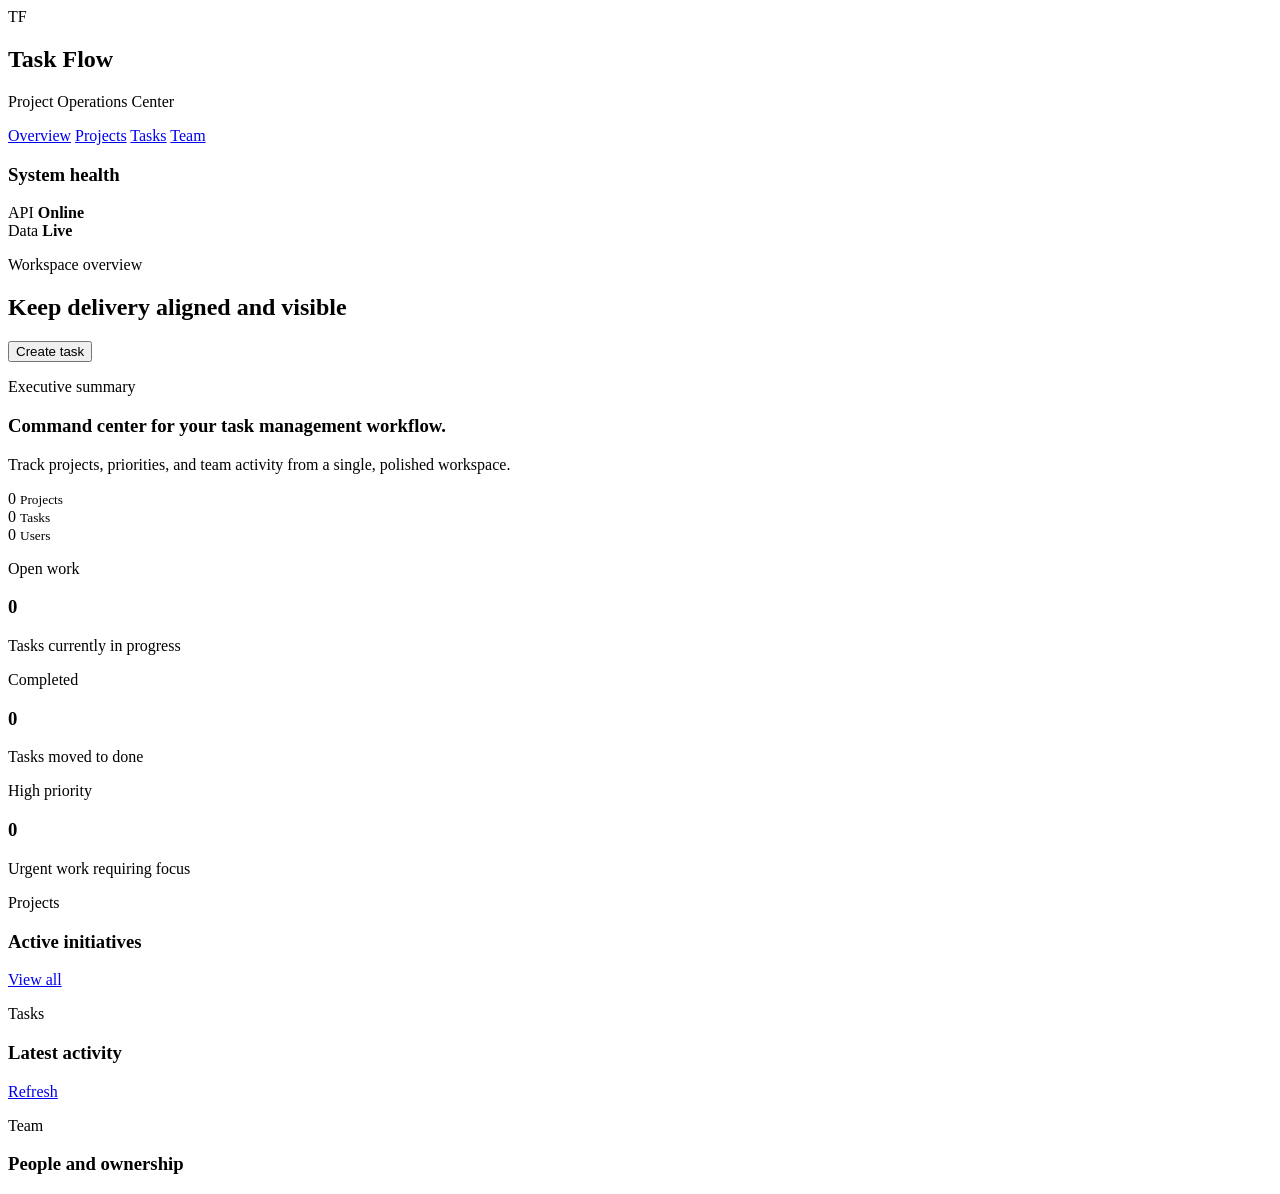
==== target/classes/static/index.html @ edb15321 "feat(ui):created small frontend for demo" ====
<!DOCTYPE html>
<html lang="en">
  <head>
    <meta charset="UTF-8" />
    <meta name="viewport" content="width=device-width, initial-scale=1.0" />
    <title>Task Flow Dashboard</title>
    <link rel="preconnect" href="https://fonts.googleapis.com" />
    <link rel="preconnect" href="https://fonts.gstatic.com" crossorigin />
    <link
      href="https://fonts.googleapis.com/css2?family=Inter:wght@400;500;600;700;800&display=swap"
      rel="stylesheet"
    />
    <link rel="stylesheet" href="/styles.css" />
  </head>
  <body>
    <div class="page-shell">
      <aside class="sidebar">
        <div class="brand-block">
          <div class="brand-mark">TF</div>
          <div>
            <h1>Task Flow</h1>
            <p>Project Operations Center</p>
          </div>
        </div>

        <nav class="nav-links">
          <a class="active" href="#overview">Overview</a>
          <a href="#projects">Projects</a>
          <a href="#tasks">Tasks</a>
          <a href="#team">Team</a>
        </nav>

        <div class="sidebar-card">
          <h3>System health</h3>
          <div class="metric-row">
            <span>API</span>
            <strong>Online</strong>
          </div>
          <div class="metric-row">
            <span>Data</span>
            <strong>Live</strong>
          </div>
        </div>
      </aside>

      <main class="main-content">
        <header class="topbar">
          <div>
            <p class="eyebrow">Workspace overview</p>
            <h2>Keep delivery aligned and visible</h2>
          </div>
          <button class="primary-btn">Create task</button>
        </header>

        <section id="overview" class="hero-card">
          <div>
            <p class="eyebrow">Executive summary</p>
            <h3>Command center for your task management workflow.</h3>
            <p>
              Track projects, priorities, and team activity from a single, polished workspace.
            </p>
          </div>
          <div class="hero-stats">
            <div class="tiny-stat">
              <span id="summary-projects">0</span>
              <small>Projects</small>
            </div>
            <div class="tiny-stat">
              <span id="summary-tasks">0</span>
              <small>Tasks</small>
            </div>
            <div class="tiny-stat">
              <span id="summary-users">0</span>
              <small>Users</small>
            </div>
          </div>
        </section>

        <section class="stats-grid">
          <article class="stat-card accent-blue">
            <p>Open work</p>
            <h3 id="open-tasks">0</h3>
            <span>Tasks currently in progress</span>
          </article>
          <article class="stat-card accent-green">
            <p>Completed</p>
            <h3 id="done-tasks">0</h3>
            <span>Tasks moved to done</span>
          </article>
          <article class="stat-card accent-purple">
            <p>High priority</p>
            <h3 id="high-priority">0</h3>
            <span>Urgent work requiring focus</span>
          </article>
        </section>

        <section class="content-grid">
          <article id="projects" class="panel">
            <div class="panel-header">
              <div>
                <p class="eyebrow">Projects</p>
                <h3>Active initiatives</h3>
              </div>
              <a href="#">View all</a>
            </div>
            <div id="projects-list" class="list-stack"></div>
          </article>

          <article id="tasks" class="panel">
            <div class="panel-header">
              <div>
                <p class="eyebrow">Tasks</p>
                <h3>Latest activity</h3>
              </div>
              <a href="#">Refresh</a>
            </div>
            <div id="tasks-list" class="list-stack"></div>
          </article>
        </section>

        <section id="team" class="panel team-panel">
          <div class="panel-header">
            <div>
              <p class="eyebrow">Team</p>
              <h3>People and ownership</h3>
            </div>
          </div>
          <div id="users-list" class="user-grid"></div>
        </section>
      </main>
    </div>

    <script src="/app.js"></script>
  </body>
</html>
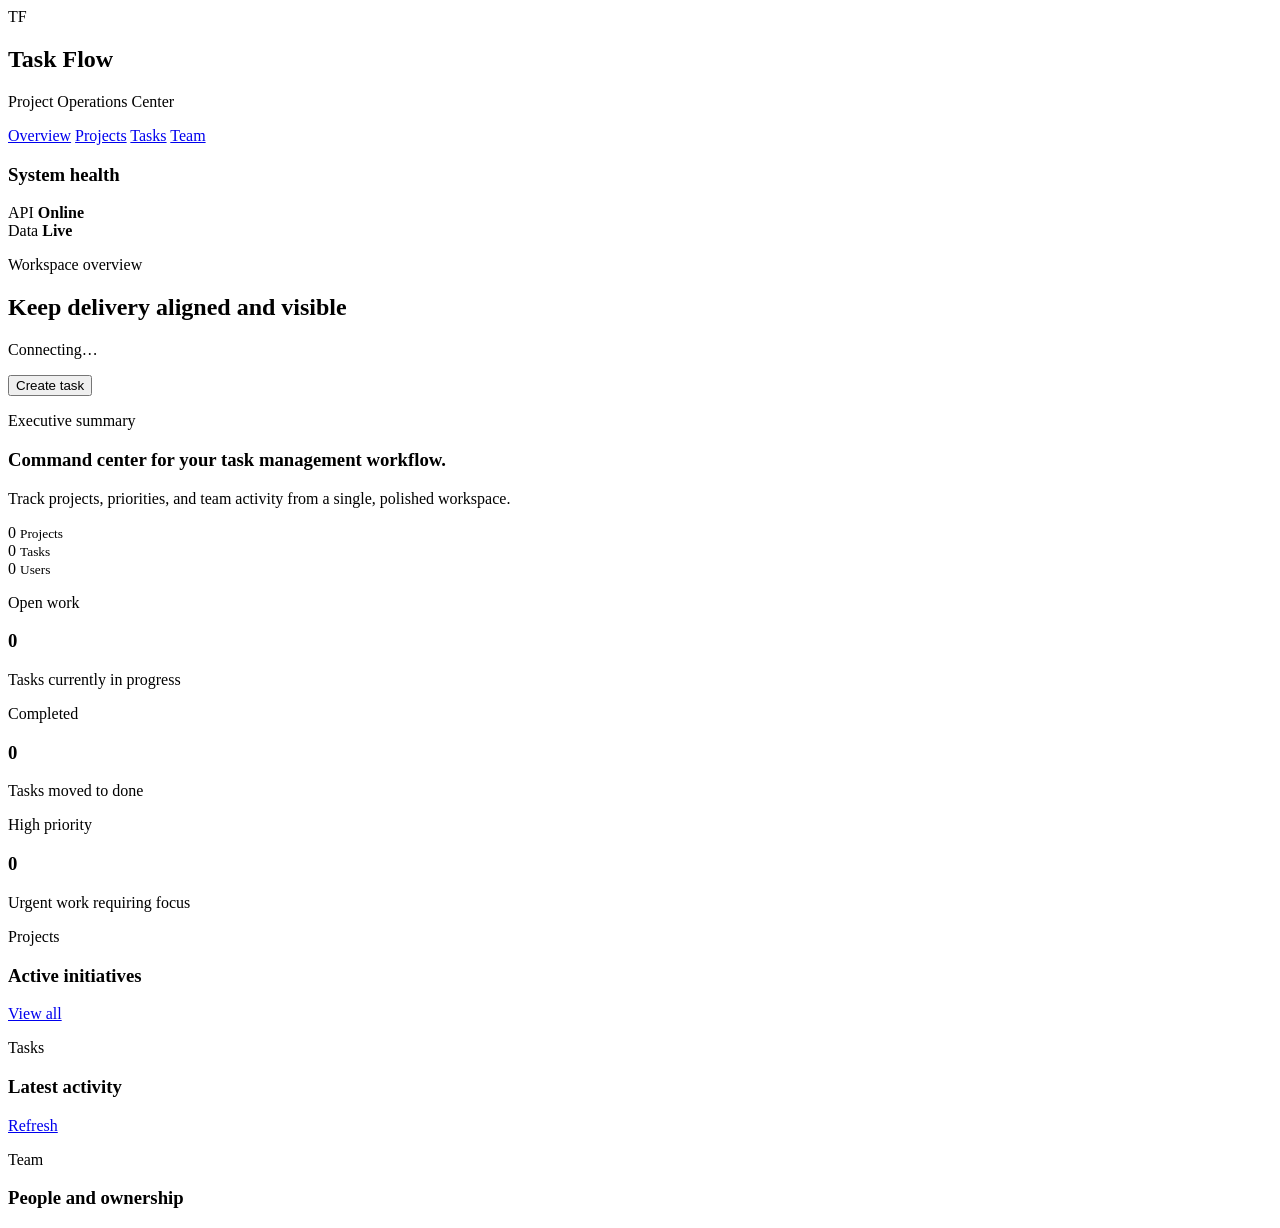
==== commit 0de90f11: "feat(security):jwt + some updtes" ====
--- a/target/classes/static/index.html
+++ b/target/classes/static/index.html
@@ -48,6 +48,7 @@
           <div>
             <p class="eyebrow">Workspace overview</p>
             <h2>Keep delivery aligned and visible</h2>
+            <p id="auth-status" class="eyebrow">Connecting…</p>
           </div>
           <button class="primary-btn">Create task</button>
         </header>
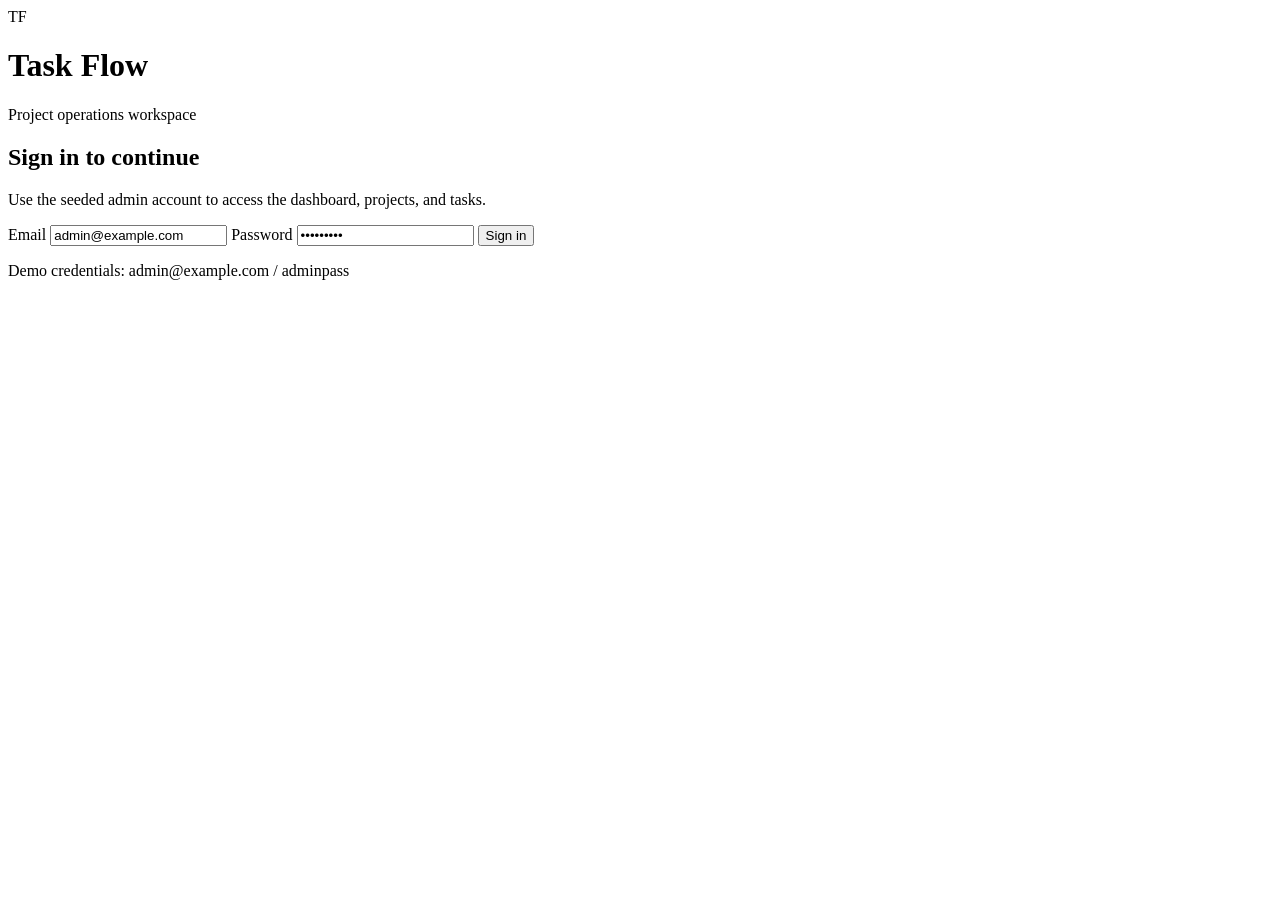
==== commit 15d70305: "fix(fui):added page" ====
--- a/target/classes/static/index.html
+++ b/target/classes/static/index.html
@@ -3,7 +3,7 @@
   <head>
     <meta charset="UTF-8" />
     <meta name="viewport" content="width=device-width, initial-scale=1.0" />
-    <title>Task Flow Dashboard</title>
+    <title>Task Flow · Sign in</title>
     <link rel="preconnect" href="https://fonts.googleapis.com" />
     <link rel="preconnect" href="https://fonts.gstatic.com" crossorigin />
     <link
@@ -13,122 +13,33 @@
     <link rel="stylesheet" href="/styles.css" />
   </head>
   <body>
-    <div class="page-shell">
-      <aside class="sidebar">
+    <div class="auth-shell">
+      <div class="auth-card">
         <div class="brand-block">
           <div class="brand-mark">TF</div>
           <div>
             <h1>Task Flow</h1>
-            <p>Project Operations Center</p>
+            <p>Project operations workspace</p>
           </div>
         </div>
 
-        <nav class="nav-links">
-          <a class="active" href="#overview">Overview</a>
-          <a href="#projects">Projects</a>
-          <a href="#tasks">Tasks</a>
-          <a href="#team">Team</a>
-        </nav>
+        <h2>Sign in to continue</h2>
+        <p class="auth-copy">Use the seeded admin account to access the dashboard, projects, and tasks.</p>
 
-        <div class="sidebar-card">
-          <h3>System health</h3>
-          <div class="metric-row">
-            <span>API</span>
-            <strong>Online</strong>
-          </div>
-          <div class="metric-row">
-            <span>Data</span>
-            <strong>Live</strong>
-          </div>
-        </div>
-      </aside>
+        <form id="login-form" class="auth-form">
+          <label>
+            Email
+            <input id="email" name="email" type="email" value="admin@example.com" required />
+          </label>
+          <label>
+            Password
+            <input id="password" name="password" type="password" value="adminpass" required />
+          </label>
+          <button class="primary-btn" type="submit">Sign in</button>
+        </form>
 
-      <main class="main-content">
-        <header class="topbar">
-          <div>
-            <p class="eyebrow">Workspace overview</p>
-            <h2>Keep delivery aligned and visible</h2>
-            <p id="auth-status" class="eyebrow">Connecting…</p>
-          </div>
-          <button class="primary-btn">Create task</button>
-        </header>
-
-        <section id="overview" class="hero-card">
-          <div>
-            <p class="eyebrow">Executive summary</p>
-            <h3>Command center for your task management workflow.</h3>
-            <p>
-              Track projects, priorities, and team activity from a single, polished workspace.
-            </p>
-          </div>
-          <div class="hero-stats">
-            <div class="tiny-stat">
-              <span id="summary-projects">0</span>
-              <small>Projects</small>
-            </div>
-            <div class="tiny-stat">
-              <span id="summary-tasks">0</span>
-              <small>Tasks</small>
-            </div>
-            <div class="tiny-stat">
-              <span id="summary-users">0</span>
-              <small>Users</small>
-            </div>
-          </div>
-        </section>
-
-        <section class="stats-grid">
-          <article class="stat-card accent-blue">
-            <p>Open work</p>
-            <h3 id="open-tasks">0</h3>
-            <span>Tasks currently in progress</span>
-          </article>
-          <article class="stat-card accent-green">
-            <p>Completed</p>
-            <h3 id="done-tasks">0</h3>
-            <span>Tasks moved to done</span>
-          </article>
-          <article class="stat-card accent-purple">
-            <p>High priority</p>
-            <h3 id="high-priority">0</h3>
-            <span>Urgent work requiring focus</span>
-          </article>
-        </section>
-
-        <section class="content-grid">
-          <article id="projects" class="panel">
-            <div class="panel-header">
-              <div>
-                <p class="eyebrow">Projects</p>
-                <h3>Active initiatives</h3>
-              </div>
-              <a href="#">View all</a>
-            </div>
-            <div id="projects-list" class="list-stack"></div>
-          </article>
-
-          <article id="tasks" class="panel">
-            <div class="panel-header">
-              <div>
-                <p class="eyebrow">Tasks</p>
-                <h3>Latest activity</h3>
-              </div>
-              <a href="#">Refresh</a>
-            </div>
-            <div id="tasks-list" class="list-stack"></div>
-          </article>
-        </section>
-
-        <section id="team" class="panel team-panel">
-          <div class="panel-header">
-            <div>
-              <p class="eyebrow">Team</p>
-              <h3>People and ownership</h3>
-            </div>
-          </div>
-          <div id="users-list" class="user-grid"></div>
-        </section>
-      </main>
+        <p id="auth-message" class="auth-message">Demo credentials: admin@example.com / adminpass</p>
+      </div>
     </div>
 
     <script src="/app.js"></script>
